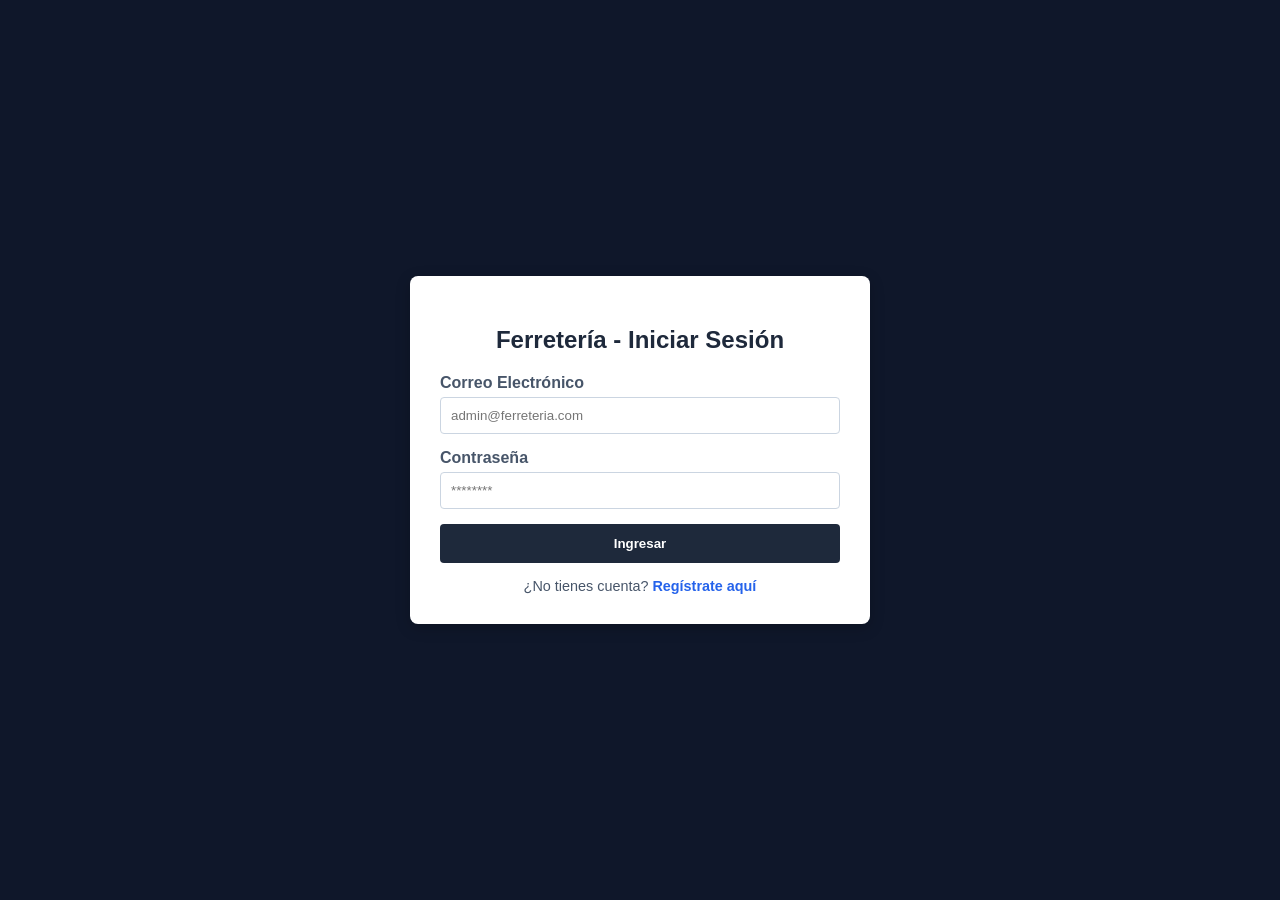
==== login.html @ b7dbea74 "Primer commit: front de ferreteria aun en proceso" ====
<!DOCTYPE html>
<html lang="es">
<head>
    <meta charset="UTF-8">
    <meta name="viewport" content="width=device-width, initial-scale=1.0">
    <title>Acceso y Registro - Ferretería</title>
    <style>
        body {
            font-family: Arial, sans-serif;
            background-color: #0f172a;
            display: flex;
            justify-content: center;
            align-items: center;
            height: 100vh;
            margin: 0;
        }
        .login-card {
            background: white;
            padding: 30px;
            border-radius: 8px;
            box-shadow: 0 4px 15px rgba(0,0,0,0.2);
            width: 100%;
            max-width: 400px;
        }
        .login-card h2 {
            margin-bottom: 20px;
            color: #1e293b;
            text-align: center;
        }
        .form-group {
            margin-bottom: 15px;
        }
        .form-group label {
            display: block;
            margin-bottom: 5px;
            color: #475569;
            font-weight: bold;
        }
        .form-group input, .form-group select {
            width: 100%;
            padding: 10px;
            border: 1px solid #cbd5e1;
            border-radius: 4px;
            box-sizing: border-box;
        }
        .btn-action {
            width: 100%;
            padding: 12px;
            background-color: #1e293b;
            color: white;
            border: none;
            border-radius: 4px;
            font-weight: bold;
            cursor: pointer;
            transition: background 0.2s;
        }
        .btn-action:hover {
            background-color: #334155;
        }
        .toggle-link {
            text-align: center;
            margin-top: 15px;
            font-size: 0.9rem;
            color: #475569;
            cursor: pointer;
        }
        .toggle-link span {
            color: #2563eb;
            font-weight: bold;
        }
        .toggle-link span:hover {
            text-decoration: underline;
        }
        .msg {
            text-align: center;
            margin-top: 10px;
            font-size: 0.9rem;
        }
        #error-msg { color: #dc2626; }
        #success-msg { color: #16a34a; }
        .hidden { display: none; }
    </style>
</head>
<body>

    <div class="login-card">
        <!-- FORMULARIO DE LOGIN -->
        <div id="seccion-login">
            <h2>Ferretería - Iniciar Sesión</h2>
            <form id="form-login">
                <div class="form-group">
                    <label for="login-email">Correo Electrónico</label>
                    <input type="email" id="login-email" required placeholder="admin@ferreteria.com">
                </div>
                <div class="form-group">
                    <label for="login-contrasena">Contraseña</label>
                    <input type="password" id="login-contrasena" required placeholder="********">
                </div>
                <button type="submit" class="btn-action">Ingresar</button>
                <p id="error-msg" class="msg"></p>
            </form>
            <div class="toggle-link">
                ¿No tienes cuenta? <span onclick="cambiarVista('registro')">Regístrate aquí</span>
            </div>
        </div>

        <!-- FORMULARIO DE REGISTRO -->
        <div id="seccion-registro" class="hidden">
            <h2>Crear Nueva Cuenta</h2>
            <form id="form-registro">
                <div class="form-group">
                    <label for="reg-nombre">Nombre Completo</label>
                    <input type="text" id="reg-nombre" required placeholder="Juan Pérez">
                </div>
                <div class="form-group">
                    <label for="reg-email">Correo Electrónico</label>
                    <input type="email" id="reg-email" required placeholder="usuario@ferreteria.com">
                </div>
                <div class="form-group">
                    <label for="reg-contrasena">Contraseña</label>
                    <input type="password" id="reg-contrasena" required placeholder="********">
                </div>
                <div class="form-group">
                    <label for="reg-rol">Rol de Usuario</label>
                    <select id="reg-rol" required>
                        <option value="">Seleccione un rol...</option>
                        <option value="1">Administrador / Dueño</option>
                        <option value="2">Cajero / Empleado</option>
                    </select>
                </div>
                <button type="submit" class="btn-action" style="background-color: #16a34a;">Registrarse</button>
                <p id="success-msg" class="msg"></p>
                <p id="error-reg-msg" class="msg" style="color: #dc2626;"></p>
            </form>
            <div class="toggle-link">
                ¿Ya tienes cuenta? <span onclick="cambiarVista('login')">Inicia sesión</span>
            </div>
        </div>
    </div>

    <script>
        // Función para alternar entre pantallas de Login y Registro
        function cambiarVista(vista) {
            const secLogin = document.getElementById('seccion-login');
            const secRegistro = document.getElementById('seccion-registro');
            if (vista === 'registro') {
                secLogin.classList.add('hidden');
                secRegistro.classList.remove('hidden');
            } else {
                secRegistro.classList.add('hidden');
                secLogin.classList.remove('hidden');
            }
        }

        // Lógica de Inicio de Sesión
        const formLogin = document.getElementById('form-login');
        const errorMsg = document.getElementById('error-msg');

        formLogin.addEventListener('submit', (e) => {
            e.preventDefault();
            const credentials = {
                email: document.getElementById('login-email').value,
                contrasena: document.getElementById('login-contrasena').value
            };

            fetch('https://localhost:7137/api/Usuarios/Login', {
                method: 'POST',
                headers: { 'Content-Type': 'application/json' },
                body: JSON.stringify(credentials)
            })
            .then(async response => {
                if (response.ok) {
                    const data = await response.json();
                    // Guardamos la información del usuario logueado (incluyendo rol)
                    localStorage.setItem('usuarioLogueado', JSON.stringify(data.usuario));
                    window.location.href = 'index.html';
                } else {
                    const errorText = await response.text();
                    errorMsg.textContent = errorText || 'Correo o contraseña incorrectos.';
                }
            })
            .catch(err => {
                console.error('Error:', err);
                errorMsg.textContent = 'Error de conexión con el servidor.';
            });
        });

        // Lógica de Registro de Nuevo Usuario
        const formRegistro = document.getElementById('form-registro');
        const successMsg = document.getElementById('success-msg');
        const errorRegMsg = document.getElementById('error-reg-msg');

        formRegistro.addEventListener('submit', (e) => {
            e.preventDefault();
            successMsg.textContent = '';
            errorRegMsg.textContent = '';

            const nuevoUsuario = {
                nombreCompleto: document.getElementById('reg-nombre').value,
                email: document.getElementById('reg-email').value,
                contrasena: document.getElementById('reg-contrasena').value,
                idRol: parseInt(document.getElementById('reg-rol').value)
            };

            fetch('https://localhost:7137/api/Usuarios/Registro', {
                method: 'POST',
                headers: { 'Content-Type': 'application/json' },
                body: JSON.stringify(nuevoUsuario)
            })
            .then(async response => {
                if (response.ok) {
                    successMsg.textContent = '¡Registro exitoso! Redirigiendo al login...';
                    formRegistro.reset();
                    setTimeout(() => {
                        cambiarVista('login');
                        successMsg.textContent = '';
                    }, 2000);
                } else {
                    const errorText = await response.text();
                    errorRegMsg.textContent = errorText || 'Error al registrar el usuario.';
                }
            })
            .catch(err => {
                console.error('Error:', err);
                errorRegMsg.textContent = 'Error de conexión con el servidor.';
            });
        });
    </script>

</body>
</html>
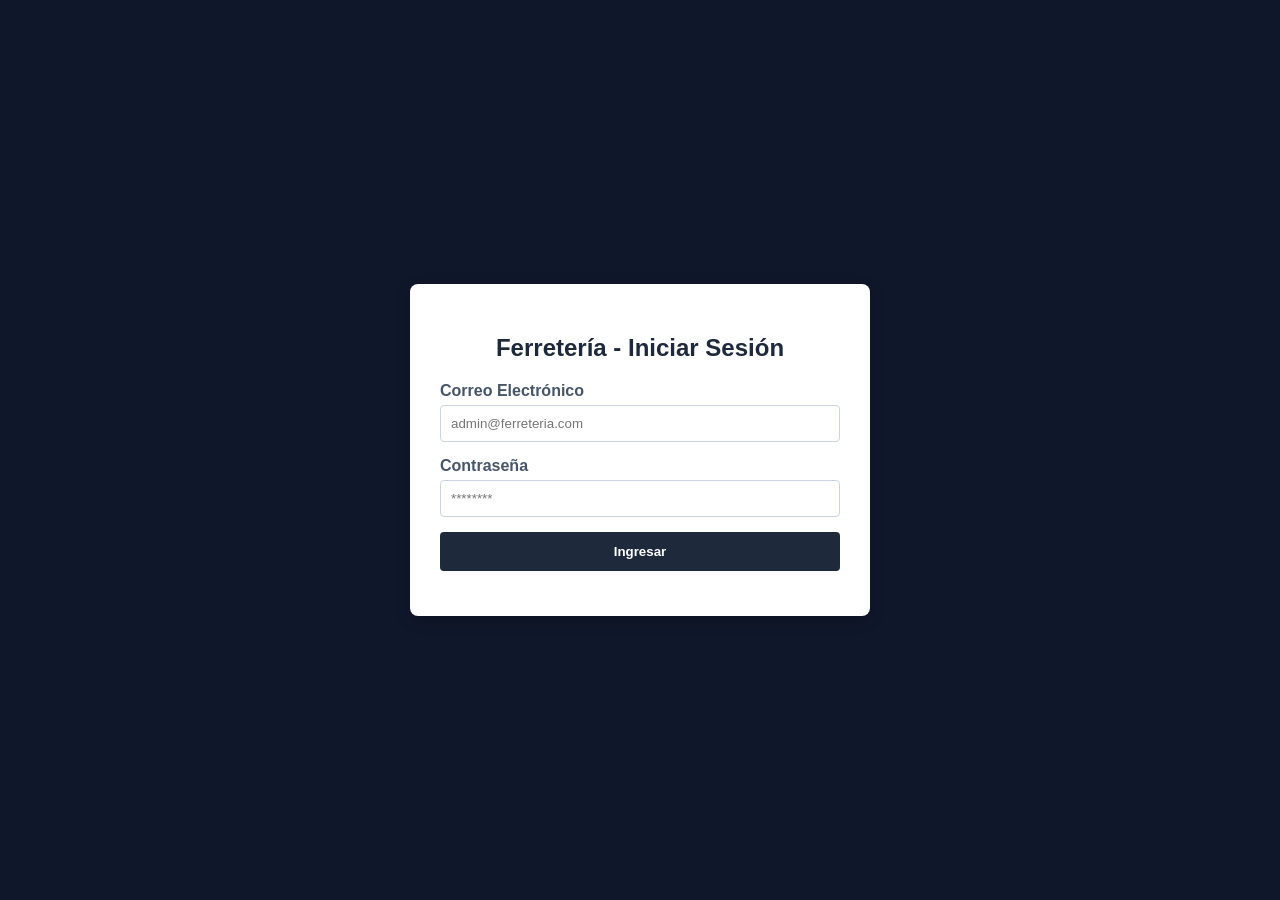
==== commit d645bd02: "Actualizacionapp.js y login" ====
--- a/login.html
+++ b/login.html
@@ -3,7 +3,7 @@
 <head>
     <meta charset="UTF-8">
     <meta name="viewport" content="width=device-width, initial-scale=1.0">
-    <title>Acceso y Registro - Ferretería</title>
+    <title>Acceso - Ferretería</title>
     <style>
         body {
             font-family: Arial, sans-serif;
@@ -36,7 +36,7 @@
             color: #475569;
             font-weight: bold;
         }
-        .form-group input, .form-group select {
+        .form-group input {
             width: 100%;
             padding: 10px;
             border: 1px solid #cbd5e1;
@@ -57,28 +57,12 @@
         .btn-action:hover {
             background-color: #334155;
         }
-        .toggle-link {
-            text-align: center;
-            margin-top: 15px;
-            font-size: 0.9rem;
-            color: #475569;
-            cursor: pointer;
-        }
-        .toggle-link span {
-            color: #2563eb;
-            font-weight: bold;
-        }
-        .toggle-link span:hover {
-            text-decoration: underline;
-        }
         .msg {
             text-align: center;
             margin-top: 10px;
             font-size: 0.9rem;
         }
         #error-msg { color: #dc2626; }
-        #success-msg { color: #16a34a; }
-        .hidden { display: none; }
     </style>
 </head>
 <body>
@@ -99,65 +83,18 @@
                 <button type="submit" class="btn-action">Ingresar</button>
                 <p id="error-msg" class="msg"></p>
             </form>
-            <div class="toggle-link">
-                ¿No tienes cuenta? <span onclick="cambiarVista('registro')">Regístrate aquí</span>
-            </div>
-        </div>
-
-        <!-- FORMULARIO DE REGISTRO -->
-        <div id="seccion-registro" class="hidden">
-            <h2>Crear Nueva Cuenta</h2>
-            <form id="form-registro">
-                <div class="form-group">
-                    <label for="reg-nombre">Nombre Completo</label>
-                    <input type="text" id="reg-nombre" required placeholder="Juan Pérez">
-                </div>
-                <div class="form-group">
-                    <label for="reg-email">Correo Electrónico</label>
-                    <input type="email" id="reg-email" required placeholder="usuario@ferreteria.com">
-                </div>
-                <div class="form-group">
-                    <label for="reg-contrasena">Contraseña</label>
-                    <input type="password" id="reg-contrasena" required placeholder="********">
-                </div>
-                <div class="form-group">
-                    <label for="reg-rol">Rol de Usuario</label>
-                    <select id="reg-rol" required>
-                        <option value="">Seleccione un rol...</option>
-                        <option value="1">Administrador / Dueño</option>
-                        <option value="2">Cajero / Empleado</option>
-                    </select>
-                </div>
-                <button type="submit" class="btn-action" style="background-color: #16a34a;">Registrarse</button>
-                <p id="success-msg" class="msg"></p>
-                <p id="error-reg-msg" class="msg" style="color: #dc2626;"></p>
-            </form>
-            <div class="toggle-link">
-                ¿Ya tienes cuenta? <span onclick="cambiarVista('login')">Inicia sesión</span>
-            </div>
         </div>
     </div>
 
     <script>
-        // Función para alternar entre pantallas de Login y Registro
-        function cambiarVista(vista) {
-            const secLogin = document.getElementById('seccion-login');
-            const secRegistro = document.getElementById('seccion-registro');
-            if (vista === 'registro') {
-                secLogin.classList.add('hidden');
-                secRegistro.classList.remove('hidden');
-            } else {
-                secRegistro.classList.add('hidden');
-                secLogin.classList.remove('hidden');
-            }
-        }
-
         // Lógica de Inicio de Sesión
         const formLogin = document.getElementById('form-login');
         const errorMsg = document.getElementById('error-msg');
 
         formLogin.addEventListener('submit', (e) => {
             e.preventDefault();
+            errorMsg.textContent = '';
+            
             const credentials = {
                 email: document.getElementById('login-email').value,
                 contrasena: document.getElementById('login-contrasena').value
@@ -184,47 +121,6 @@
                 errorMsg.textContent = 'Error de conexión con el servidor.';
             });
         });
-
-        // Lógica de Registro de Nuevo Usuario
-        const formRegistro = document.getElementById('form-registro');
-        const successMsg = document.getElementById('success-msg');
-        const errorRegMsg = document.getElementById('error-reg-msg');
-
-        formRegistro.addEventListener('submit', (e) => {
-            e.preventDefault();
-            successMsg.textContent = '';
-            errorRegMsg.textContent = '';
-
-            const nuevoUsuario = {
-                nombreCompleto: document.getElementById('reg-nombre').value,
-                email: document.getElementById('reg-email').value,
-                contrasena: document.getElementById('reg-contrasena').value,
-                idRol: parseInt(document.getElementById('reg-rol').value)
-            };
-
-            fetch('https://localhost:7137/api/Usuarios/Registro', {
-                method: 'POST',
-                headers: { 'Content-Type': 'application/json' },
-                body: JSON.stringify(nuevoUsuario)
-            })
-            .then(async response => {
-                if (response.ok) {
-                    successMsg.textContent = '¡Registro exitoso! Redirigiendo al login...';
-                    formRegistro.reset();
-                    setTimeout(() => {
-                        cambiarVista('login');
-                        successMsg.textContent = '';
-                    }, 2000);
-                } else {
-                    const errorText = await response.text();
-                    errorRegMsg.textContent = errorText || 'Error al registrar el usuario.';
-                }
-            })
-            .catch(err => {
-                console.error('Error:', err);
-                errorRegMsg.textContent = 'Error de conexión con el servidor.';
-            });
-        });
     </script>
 
 </body>
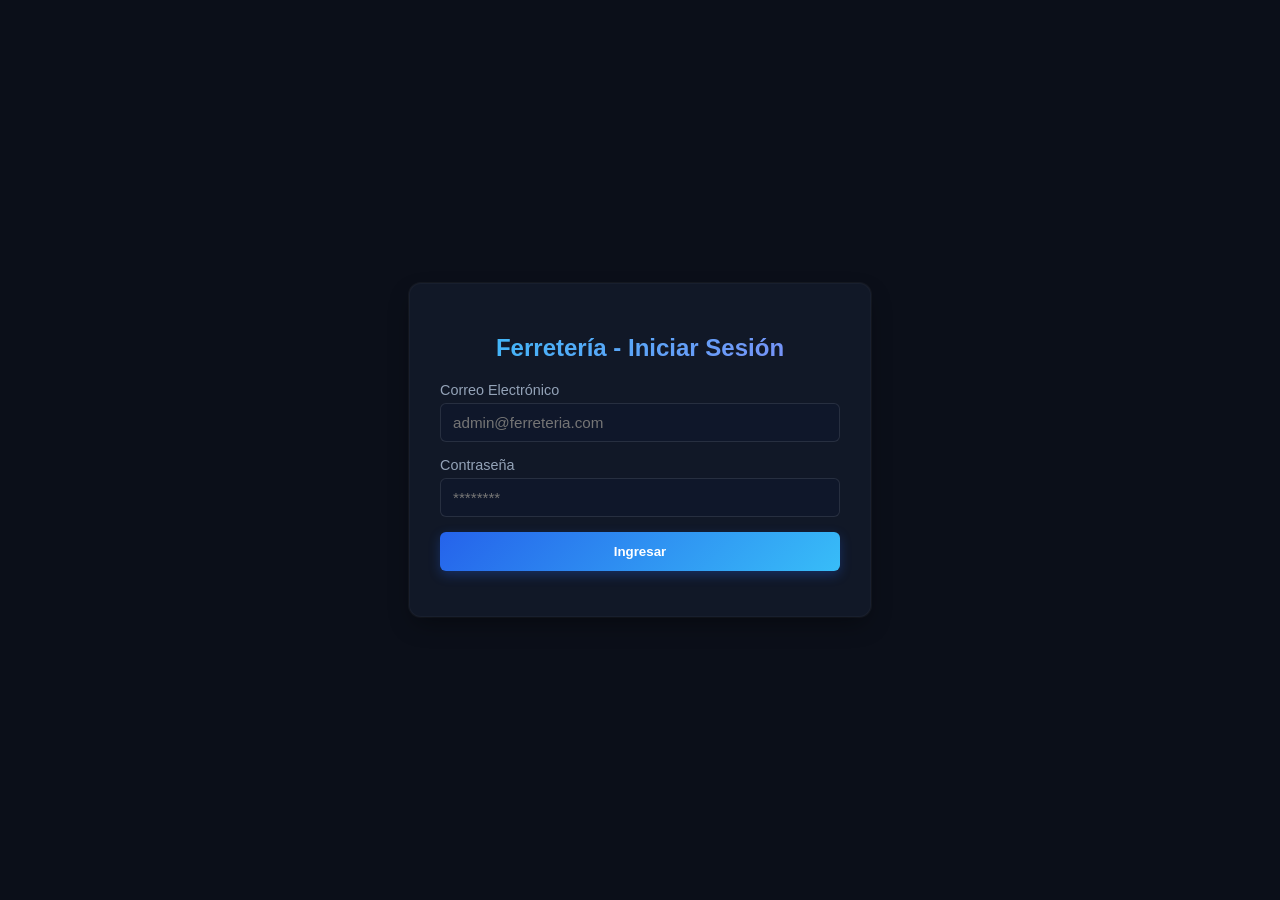
==== commit daa50f26: "Actualizacion de estilos css" ====
--- a/login.html
+++ b/login.html
@@ -5,63 +5,93 @@
     <meta name="viewport" content="width=device-width, initial-scale=1.0">
     <title>Acceso - Ferretería</title>
     <style>
-        body {
-            font-family: Arial, sans-serif;
-            background-color: #0f172a;
-            display: flex;
-            justify-content: center;
-            align-items: center;
-            height: 100vh;
-            margin: 0;
-        }
-        .login-card {
-            background: white;
-            padding: 30px;
-            border-radius: 8px;
-            box-shadow: 0 4px 15px rgba(0,0,0,0.2);
-            width: 100%;
-            max-width: 400px;
-        }
-        .login-card h2 {
-            margin-bottom: 20px;
-            color: #1e293b;
-            text-align: center;
-        }
-        .form-group {
-            margin-bottom: 15px;
-        }
-        .form-group label {
-            display: block;
-            margin-bottom: 5px;
-            color: #475569;
-            font-weight: bold;
-        }
-        .form-group input {
-            width: 100%;
-            padding: 10px;
-            border: 1px solid #cbd5e1;
-            border-radius: 4px;
-            box-sizing: border-box;
-        }
-        .btn-action {
-            width: 100%;
-            padding: 12px;
-            background-color: #1e293b;
-            color: white;
-            border: none;
-            border-radius: 4px;
-            font-weight: bold;
-            cursor: pointer;
-            transition: background 0.2s;
-        }
-        .btn-action:hover {
-            background-color: #334155;
-        }
-        .msg {
-            text-align: center;
-            margin-top: 10px;
-            font-size: 0.9rem;
-        }
+    body {
+    font-family: 'segoe UI', Tahoma, Geneva, Verdana, sans-serif;
+    background-color: #0b0f19;
+    display: flex;
+    justify-content: center;
+    align-items: center;
+    height: 100vh;
+    margin: 0;
+    color: #f3f4f6;
+}
+
+.login-card {
+    background-color: #111827;
+    padding: 30px;
+    border-radius: 12px;
+    box-shadow: 0 10px 25px -5px rgba(0, 0, 0, 0.4), 0 0 1px 1px rgba(255, 255, 255, 0.05);
+    border: 1px solid rgba(255, 255, 255, 0.03);
+    width: 100%;
+    max-width: 400px;
+    transition: transform 0.3s ease, box-shadow 0.3s ease;
+}
+
+.login-card h2 {
+    margin-bottom: 20px;
+    color: #f8fafc;
+    text-align: center;
+    font-size: 1.5rem;
+    background: linear-gradient(135deg, #38bdf8, #818cf8);
+    -webkit-background-clip: text;
+    -webkit-text-fill-color: transparent;
+}
+
+.form-group {
+    margin-bottom: 15px;
+}
+
+.form-group label {
+    display: block;
+    margin-bottom: 5px;
+    color: #94a3b8;
+    font-weight: 500;
+    font-size: 0.9rem;
+}
+
+.form-group input {
+    width: 100%;
+    padding: 10px 12px;
+    background-color: #0f172a;
+    border: 1px solid rgba(255, 255, 255, 0.1);
+    border-radius: 6px;
+    box-sizing: border-box;
+    color: #f3f4f6;
+    font-size: 0.95rem;
+    transition: border-color 0.2s ease, box-shadow 0.2s ease;
+}
+
+.form-group input:focus {
+    outline: none;
+    border-color: #38bdf8;
+    box-shadow: 0 0 0 3px rgba(56, 189, 248, 0.15);
+}
+
+.btn-action {
+    width: 100%;
+    padding: 12px;
+    background: linear-gradient(135deg, #2563eb, #38bdf8);
+    color: white;
+    border: none;
+    border-radius: 6px;
+    font-weight: 600;
+    cursor: pointer;
+    transition: all 0.2s ease;
+    box-shadow: 0 4px 12px rgba(37, 99, 235, 0.3);
+}
+
+.btn-action:hover {
+    background: linear-gradient(135deg, #1d4ed8, #0ea5e9);
+    box-shadow: 0 6px 16px rgba(56, 189, 248, 0.4);
+    transform: translateY(-1px);
+}
+
+.msg {
+    text-align: center;
+    margin-top: 15px;
+    font-size: 0.9rem;
+    color: #94a3b8;
+}
         #error-msg { color: #dc2626; }
     </style>
 </head>
@@ -105,14 +135,15 @@
                 headers: { 'Content-Type': 'application/json' },
                 body: JSON.stringify(credentials)
             })
-            .then(async response => {
-                if (response.ok) {
-                    const data = await response.json();
-                    // Guardamos la información del usuario logueado (incluyendo rol)
+            .then(async res => {
+                if (res.ok) {
+                    const data = await res.json();
+                    
+                    // Guardar la sesión y redirigir al panel principal
                     localStorage.setItem('usuarioLogueado', JSON.stringify(data.usuario));
                     window.location.href = 'index.html';
                 } else {
-                    const errorText = await response.text();
+                    const errorText = await res.text();
                     errorMsg.textContent = errorText || 'Correo o contraseña incorrectos.';
                 }
             })
@@ -122,6 +153,9 @@
             });
         });
     </script>
+  
+    </script>
+    
 
 </body>
 </html>
